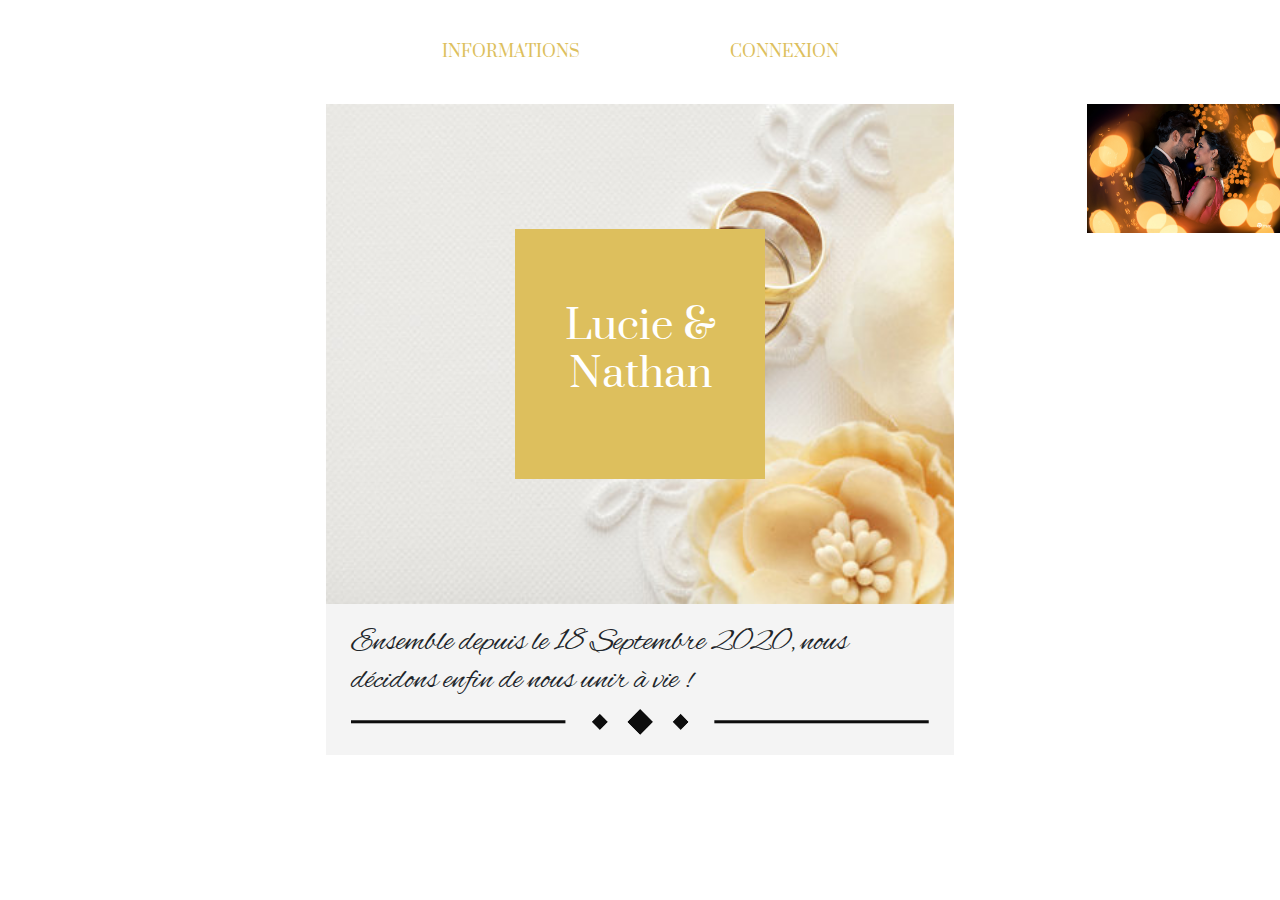
==== index.html @ 64f36aa3 "Construction de la page d'accueil" ====
<!DOCTYPE html>
<html lang="fr">
<head>
    <meta charset="UTF-8">
    <meta name="viewport" content="width=device-width, initial-scale=1.0">
    <title>Mariage - Lucie Smitz & Nathan Decraye</title>
    <link rel="preconnect" href="https://fonts.googleapis.com">
    <link rel="preconnect" href="https://fonts.gstatic.com" crossorigin>
    <link href="https://fonts.googleapis.com/css2?family=Mulish:ital,wght@0,200..1000;1,200..1000&display=swap" rel="stylesheet">
    <link rel="preconnect" href="https://fonts.googleapis.com">
    <link rel="preconnect" href="https://fonts.gstatic.com" crossorigin>
    <link href="https://fonts.googleapis.com/css2?family=Alex+Brush&family=Mulish:ital,wght@0,200..1000;1,200..1000&display=swap" rel="stylesheet">
    <link href="https://cdn.jsdelivr.net/npm/bootstrap@5.3.3/dist/css/bootstrap.min.css" rel="stylesheet" integrity="sha384-QWTKZyjpPEjISv5WaRU9OFeRpok6YctnYmDr5pNlyT2bRjXh0JMhjY6hW+ALEwIH" crossorigin="anonymous">
    <link rel="preconnect" href="https://fonts.googleapis.com">
    <link rel="preconnect" href="https://fonts.gstatic.com" crossorigin>
    <link href="https://fonts.googleapis.com/css2?family=Prata&display=swap" rel="stylesheet">
    <link rel="stylesheet" href="./asset/css/styles.css">
</head>
<body>
    <header class="col-6 offset-3">
        <nav>
            <ul>
                <li>
                    <a href="asset/html/infos.html" title="lien vers la page d'informations">INFORMATIONS</a>
                </li>
                <li>
                    <a href="asset/html/connexion.html" title="lien vers la page de connexion">CONNEXION</a>
                </li>
            </ul>
        </nav>
    </header>
    <section>
        <div class="row">
            <div class="col-6 offset-3">
                <article class="prenom">
                    <div class="article-container">
                        <h1>
                            Lucie & Nathan
                        </h1>
                    </div>
                </article>
                <article class="texte">
                    <h2>
                        Ensemble depuis le 18 Septembre 2020, nous décidons enfin de nous unir à vie !
                    </h2>
                    <img src="./asset/img/losange_dessous_texte.png" alt="image représentant un losange">
                </article>
            </div>
            <div class="col-2 offset-1">
                <aside>
                    <img src="./asset/img/couple_or_accueil.jpg" alt="image représentant un couple de marié">
                </aside>
            </div>
        </div>
    </section>
    <footer>

    </footer>

    <script src="https://cdn.jsdelivr.net/npm/@popperjs/core@2.11.8/dist/umd/popper.min.js" integrity="sha384-I7E8VVD/ismYTF4hNIPjVp/Zjvgyol6VFvRkX/vR+Vc4jQkC+hVqc2pM8ODewa9r" crossorigin="anonymous"></script>
    <script src="https://cdn.jsdelivr.net/npm/bootstrap@5.3.3/dist/js/bootstrap.min.js" integrity="sha384-0pUGZvbkm6XF6gxjEnlmuGrJXVbNuzT9qBBavbLwCsOGabYfZo0T0to5eqruptLy" crossorigin="anonymous"></script>
</body>
</html>
---- asset/css/styles.css ----
/* GLOBAL */
*::before, *::after {
    box-sizing: border-box;
    margin: 0;
    padding: 0;
}

body {
    font-family: "Prata", serif;
    overflow: hidden;
}

/* COULEURS */
:root {
    --or: #DDBF5D;
    --noir: #000;
    --blanc: #fff;
}

/* HEADER */
header {
    display: flex;
    align-items: center;
    justify-content: center;
    margin: 20px 0;
    padding: 20px;
}

nav ul {
    list-style-type: none;
    display: flex;
    gap: 150px; /* Ajustez cette valeur pour définir l'espace entre les liens */
    padding: 0;
    margin: 0;
}

nav a {
    color: var(--or);
    text-decoration: none;
}


/* SECTION */
section {
    width: 100%;
    height: auto;
}

.prenom {
    display: flex;
    justify-content: center; /* Centre horizontalement */
    align-items: center; /* Centre verticalement */
    width: 100%;
    height: 500px;
    background-image: url(../img/bg_accueil.jpg);
    background-repeat: no-repeat;
    background-position: center;
    background-size: cover; /* L'image couvre toute la section */
}

.article-container {
    width: 250px;
    height: 250px;
    background-color: var(--or);
    display: flex;
    justify-content: center; /* Centre horizontalement le contenu */
    align-items: center; /* Centre verticalement le contenu */
}

.article-container h1 {
    color: var(--blanc);
    text-align: center;
}

.texte{
    background-color: #f4f4f4f4;
    padding: 20px 25px;
}

.texte h2{
    font-family: "Alex Brush", cursive;
}

.texte img{
    max-width: 100%;
}


/* ASIDE */
aside img{
    max-width: 100%;
    height: auto;
}
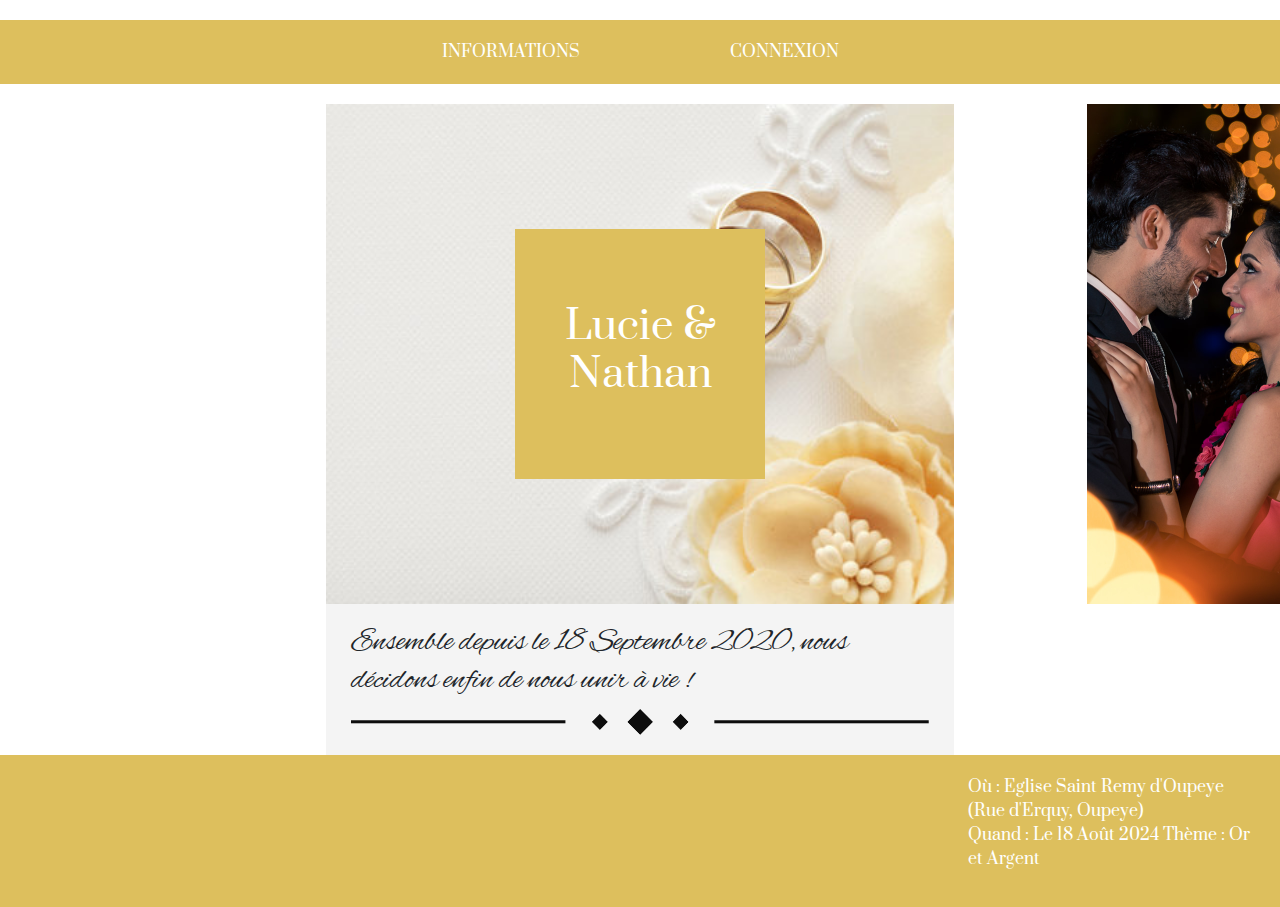
==== commit 31ea41d8: "Finalisation de la page d'accueil" ====
--- a/index.html
+++ b/index.html
@@ -17,7 +17,7 @@
     <link rel="stylesheet" href="./asset/css/styles.css">
 </head>
 <body>
-    <header class="col-6 offset-3">
+    <header>
         <nav>
             <ul>
                 <li>
@@ -54,7 +54,15 @@
         </div>
     </section>
     <footer>
-
+        <div class="row">
+            <div class="col-3 offset-9">
+                <p>
+                    Où : Eglise Saint Remy d'Oupeye (Rue d'Erquy, Oupeye) <br>
+                    Quand : Le 18 Août 2024
+                    Thème : Or et Argent
+                </p>
+            </div>
+        </div>
     </footer>
 
     <script src="https://cdn.jsdelivr.net/npm/@popperjs/core@2.11.8/dist/umd/popper.min.js" integrity="sha384-I7E8VVD/ismYTF4hNIPjVp/Zjvgyol6VFvRkX/vR+Vc4jQkC+hVqc2pM8ODewa9r" crossorigin="anonymous"></script>
--- a/asset/css/styles.css
+++ b/asset/css/styles.css
@@ -7,7 +7,7 @@
 
 body {
     font-family: "Prata", serif;
-    overflow: hidden;
+    /* overflow: hidden; */
 }
 
 /* COULEURS */
@@ -24,6 +24,7 @@
     justify-content: center;
     margin: 20px 0;
     padding: 20px;
+    background-color: var(--or);
 }
 
 nav ul {
@@ -35,13 +36,13 @@
 }
 
 nav a {
-    color: var(--or);
+    color: var(--blanc);
     text-decoration: none;
 }
 
-
 /* SECTION */
 section {
+    display: flex;
     width: 100%;
     height: auto;
 }
@@ -72,22 +73,40 @@
     text-align: center;
 }
 
-.texte{
-    background-color: #f4f4f4f4;
+.texte {
+    background-color: #f4f4f4;
     padding: 20px 25px;
 }
 
-.texte h2{
+.texte h2 {
     font-family: "Alex Brush", cursive;
 }
 
-.texte img{
+.texte img {
     max-width: 100%;
 }
 
+/* ASIDE */
+aside {
+    display: flex;
+    align-items: center;
+    height: 500px; /* Aligne la hauteur de l'aside à la section principale */
+}
 
-/* ASIDE */
-aside img{
+aside img {
     max-width: 100%;
-    height: auto;
+    height: 100%; /* S'assure que l'image couvre toute la hauteur de l'aside */
+    object-fit: cover;
+    background-position: center;
+}
+
+
+/* FOOTER */
+footer{
+    background-color:var(--or);
+    padding: 20px;
+}
+
+div p{
+    color: var(--blanc);
 }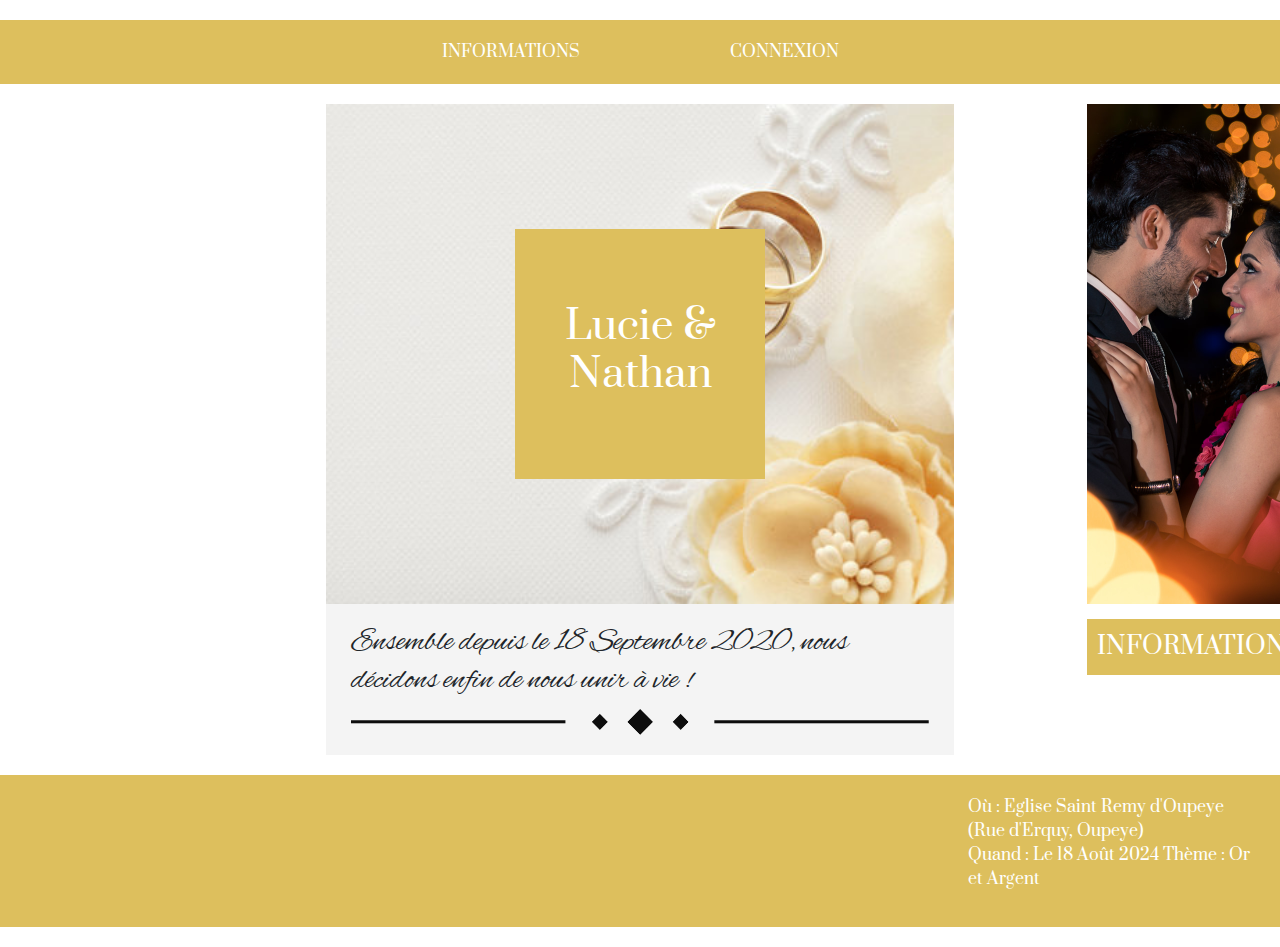
==== commit 0beed62b: "Début responsive page d'accueil" ====
--- a/index.html
+++ b/index.html
@@ -50,6 +50,7 @@
                 <aside>
                     <img src="./asset/img/couple_or_accueil.jpg" alt="image représentant un couple de marié">
                 </aside>
+                <a href="asset/html/infos.html" title="lien vers la  page d'informations">Informations</a>
             </div>
         </div>
     </section>
--- a/asset/css/styles.css
+++ b/asset/css/styles.css
@@ -100,13 +100,38 @@
     background-position: center;
 }
 
+div a{
+    display: block;
+    text-decoration: none;
+    background-color: var(--or);
+    color: #fff;
+    text-transform: uppercase;
+    padding: 10px;
+    margin-top: 15px;
+    font-size: 1.5rem;
+    text-align: center;
+}
 
 /* FOOTER */
 footer{
     background-color:var(--or);
     padding: 20px;
+    margin: 20px 0;
 }
 
 div p{
     color: var(--blanc);
+}
+
+
+/* RESPONSIVE DESIGN */
+@media (max-width: 900px){
+    div a{
+        font-size: 10px;
+    }
+}
+@media (max-width: 700px){
+    div a{
+        font-size: 7.5px;
+    }
 }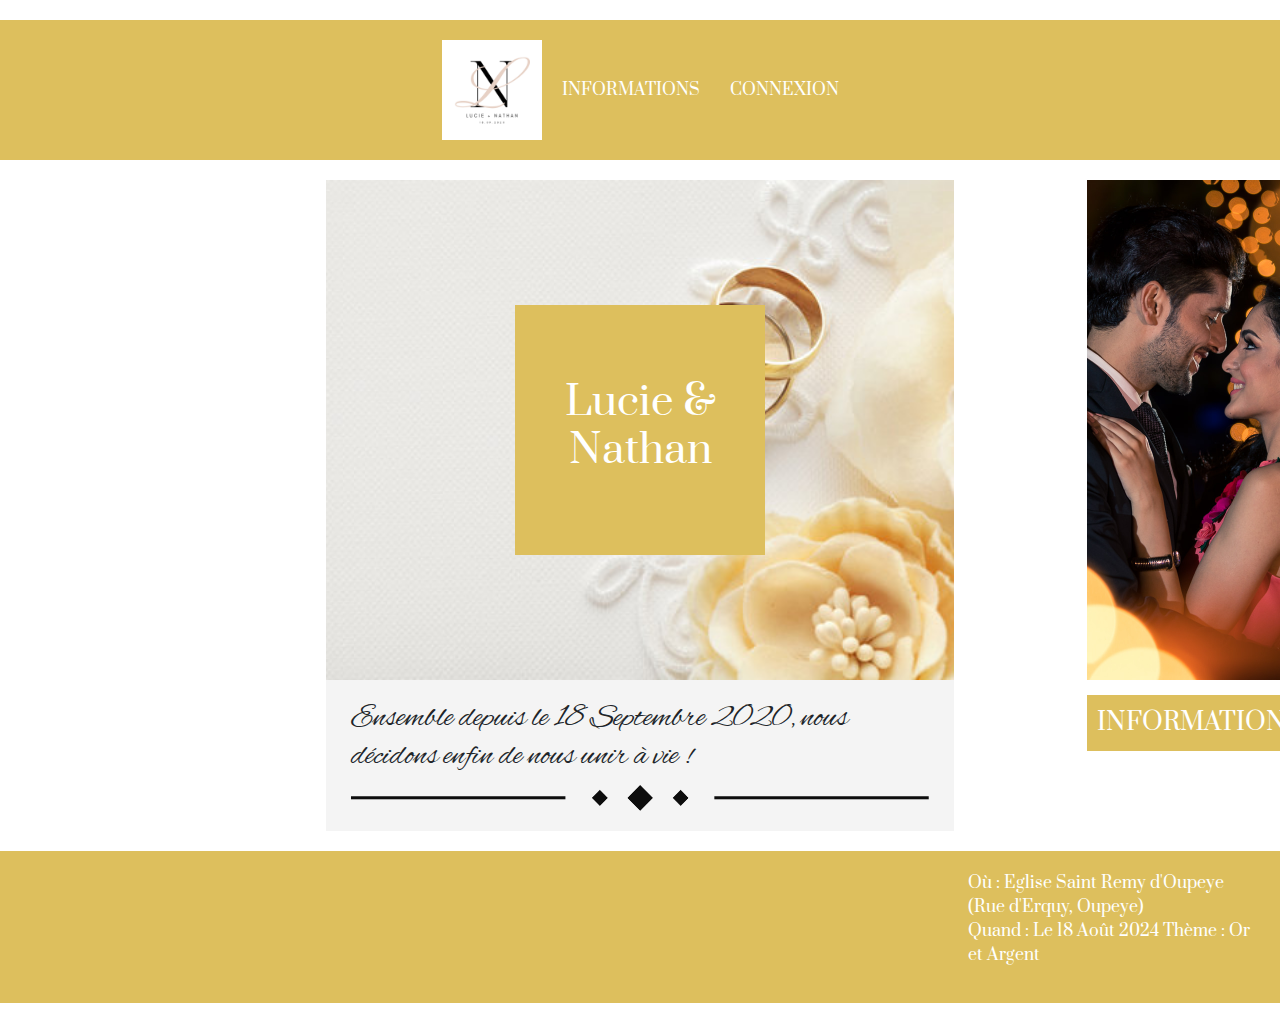
==== commit b5d84ab4: "Essai menu hamburger" ====
--- a/index.html
+++ b/index.html
@@ -19,6 +19,9 @@
 <body>
     <header>
         <nav>
+            <a href="index.html" title="lien vers la page d'accueil">
+                <img src="asset/img/logo_mariage.png" alt="logo du mariage" width="100px">
+            </a>
             <ul>
                 <li>
                     <a href="asset/html/infos.html" title="lien vers la page d'informations">INFORMATIONS</a>
@@ -28,7 +31,7 @@
                 </li>
             </ul>
         </nav>
-    </header>
+    </header>    
     <section>
         <div class="row">
             <div class="col-6 offset-3">
--- a/asset/css/styles.css
+++ b/asset/css/styles.css
@@ -27,10 +27,19 @@
     background-color: var(--or);
 }
 
+nav {
+    display: flex;
+    align-items: center;
+}
+
+nav a img {
+    margin-right: 20px; /* Ajustez cette valeur pour l'espacement entre le logo et les liens */
+}
+
 nav ul {
     list-style-type: none;
     display: flex;
-    gap: 150px; /* Ajustez cette valeur pour définir l'espace entre les liens */
+    gap: 30px; /* Ajustez cette valeur pour définir l'espace entre les liens */
     padding: 0;
     margin: 0;
 }
@@ -39,6 +48,7 @@
     color: var(--blanc);
     text-decoration: none;
 }
+
 
 /* SECTION */
 section {
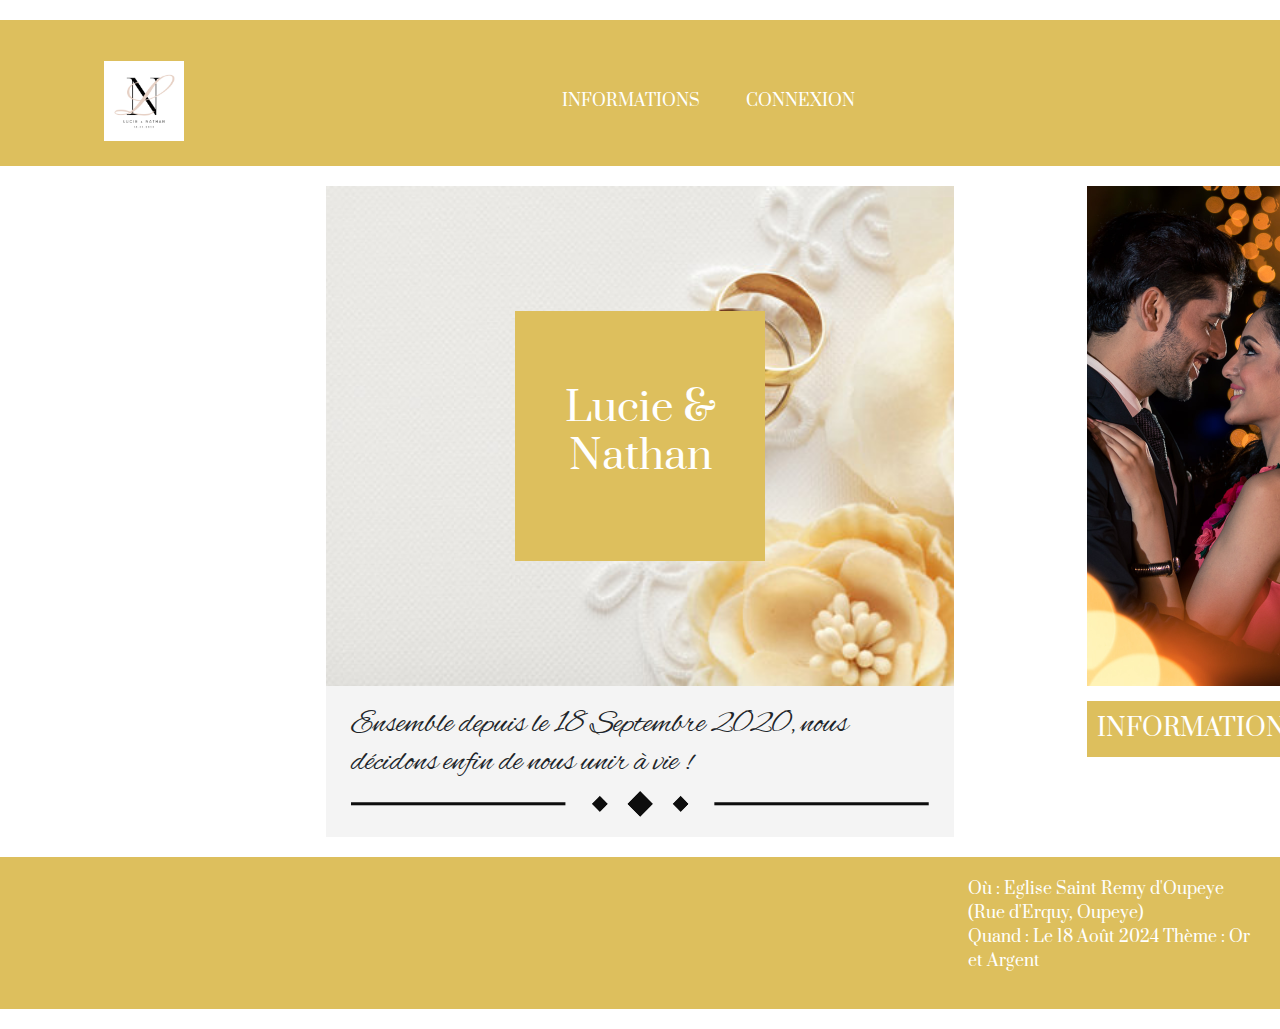
==== commit d8bbb0a5: "Ajout du menu hamburger" ====
--- a/index.html
+++ b/index.html
@@ -18,19 +18,29 @@
 </head>
 <body>
     <header>
-        <nav>
-            <a href="index.html" title="lien vers la page d'accueil">
-                <img src="asset/img/logo_mariage.png" alt="logo du mariage" width="100px">
-            </a>
-            <ul>
-                <li>
-                    <a href="asset/html/infos.html" title="lien vers la page d'informations">INFORMATIONS</a>
-                </li>
-                <li>
-                    <a href="asset/html/connexion.html" title="lien vers la page de connexion">CONNEXION</a>
-                </li>
-            </ul>
-        </nav>
+        <div class="container">
+            <nav class="navbar navbar-expand-lg bg-body-tertiary">
+                <div class="container-fluid justify-content-center">
+                    <a class="navbar-brand" href="index.html">
+                        <img src="asset/img/logo_mariage.png" alt="Logo" width="80" height="80" class="d-inline-block align-text-top">
+                    </a>
+                    <button class="navbar-toggler" type="button" data-bs-toggle="collapse" data-bs-target="#navbarNav"
+                        aria-controls="navbarNav" aria-expanded="false" aria-label="Toggle navigation">
+                        <span class="navbar-toggler-icon"></span>
+                    </button>
+                    <div class="collapse navbar-collapse justify-content-center" id="navbarNav">
+                        <ul class="navbar-nav">
+                            <li class="nav-item">
+                                <a href="asset/html/infos.html" class="nav-link">INFORMATIONS</a>
+                            </li>
+                            <li class="nav-item">
+                                <a href="asset/html/connexion.html" class="nav-link">CONNEXION</a>
+                            </li>
+                        </ul>
+                    </div>
+                </div>
+            </nav>
+        </div>
     </header>    
     <section>
         <div class="row">
--- a/asset/css/styles.css
+++ b/asset/css/styles.css
@@ -27,6 +27,11 @@
     background-color: var(--or);
 }
 
+.navbar {
+    background-color: var(--or) !important;
+    padding: 0; /* Ajouté pour enlever les marges et remplissages par défaut */
+}
+
 nav {
     display: flex;
     align-items: center;
@@ -45,7 +50,7 @@
 }
 
 nav a {
-    color: var(--blanc);
+    color: var(--blanc) !important;
     text-decoration: none;
 }
 
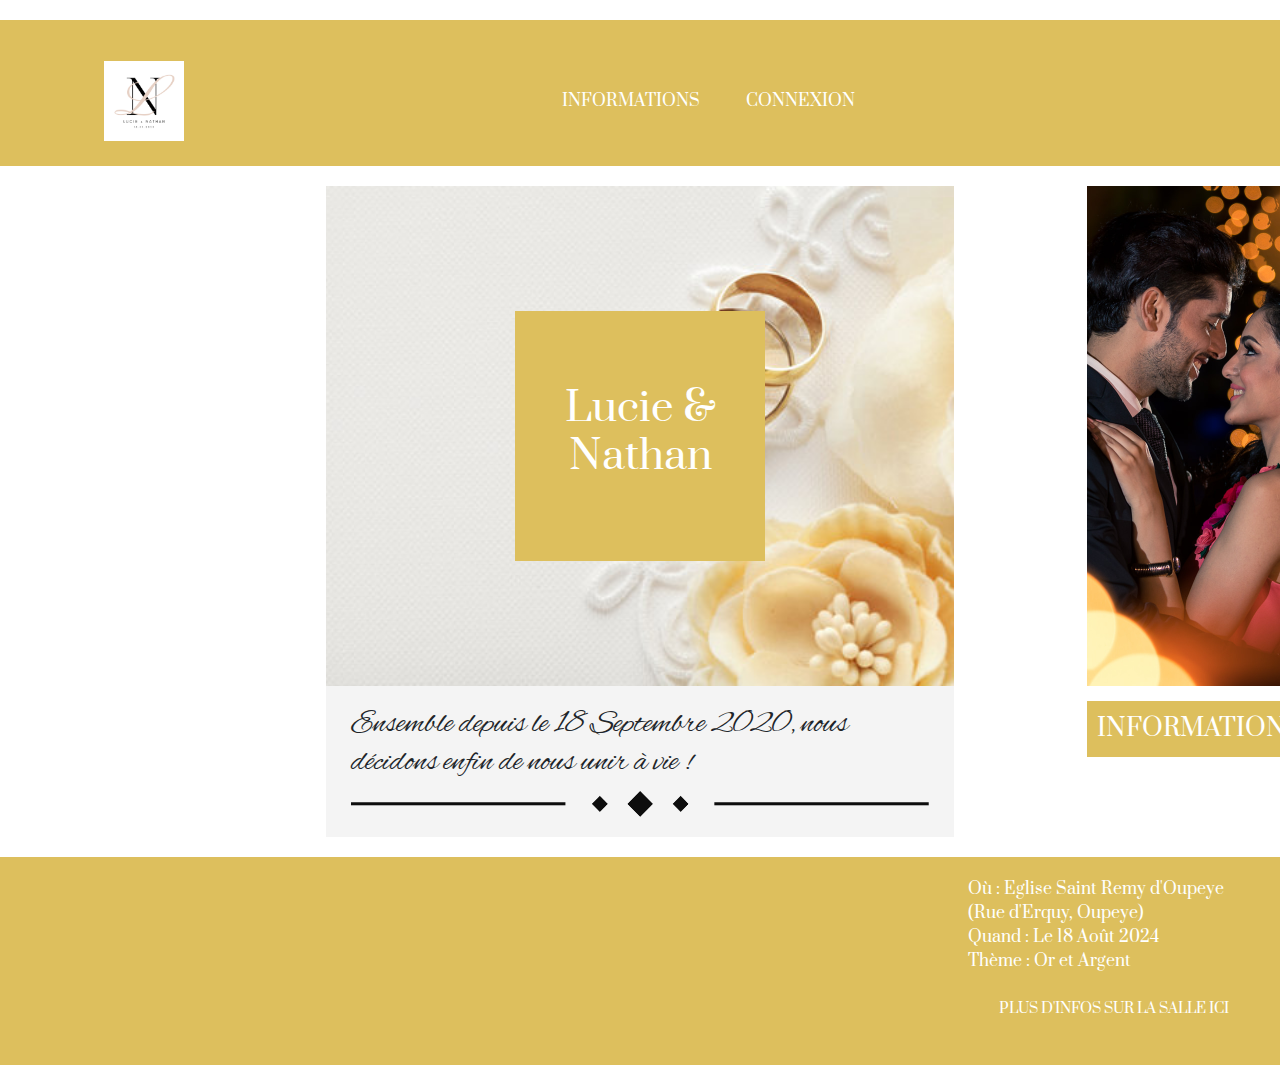
==== commit cc582773: "Finalisation du site" ====
--- a/index.html
+++ b/index.html
@@ -72,8 +72,9 @@
             <div class="col-3 offset-9">
                 <p>
                     Où : Eglise Saint Remy d'Oupeye (Rue d'Erquy, Oupeye) <br>
-                    Quand : Le 18 Août 2024
-                    Thème : Or et Argent
+                    Quand : Le 18 Août 2024 <br>
+                    Thème : Or et Argent <br>
+                    <a href="https://www.domaineduchateaudefreux.be/salles/salle-hermes-grande-capacite/">Plus d'infos sur la salle ici</a>
                 </p>
             </div>
         </div>
--- a/asset/css/styles.css
+++ b/asset/css/styles.css
@@ -137,6 +137,10 @@
 div p{
     color: var(--blanc);
 }
+footer div a{
+    color: var(--blanc);
+    font-size: 14px;
+}
 
 
 /* RESPONSIVE DESIGN */
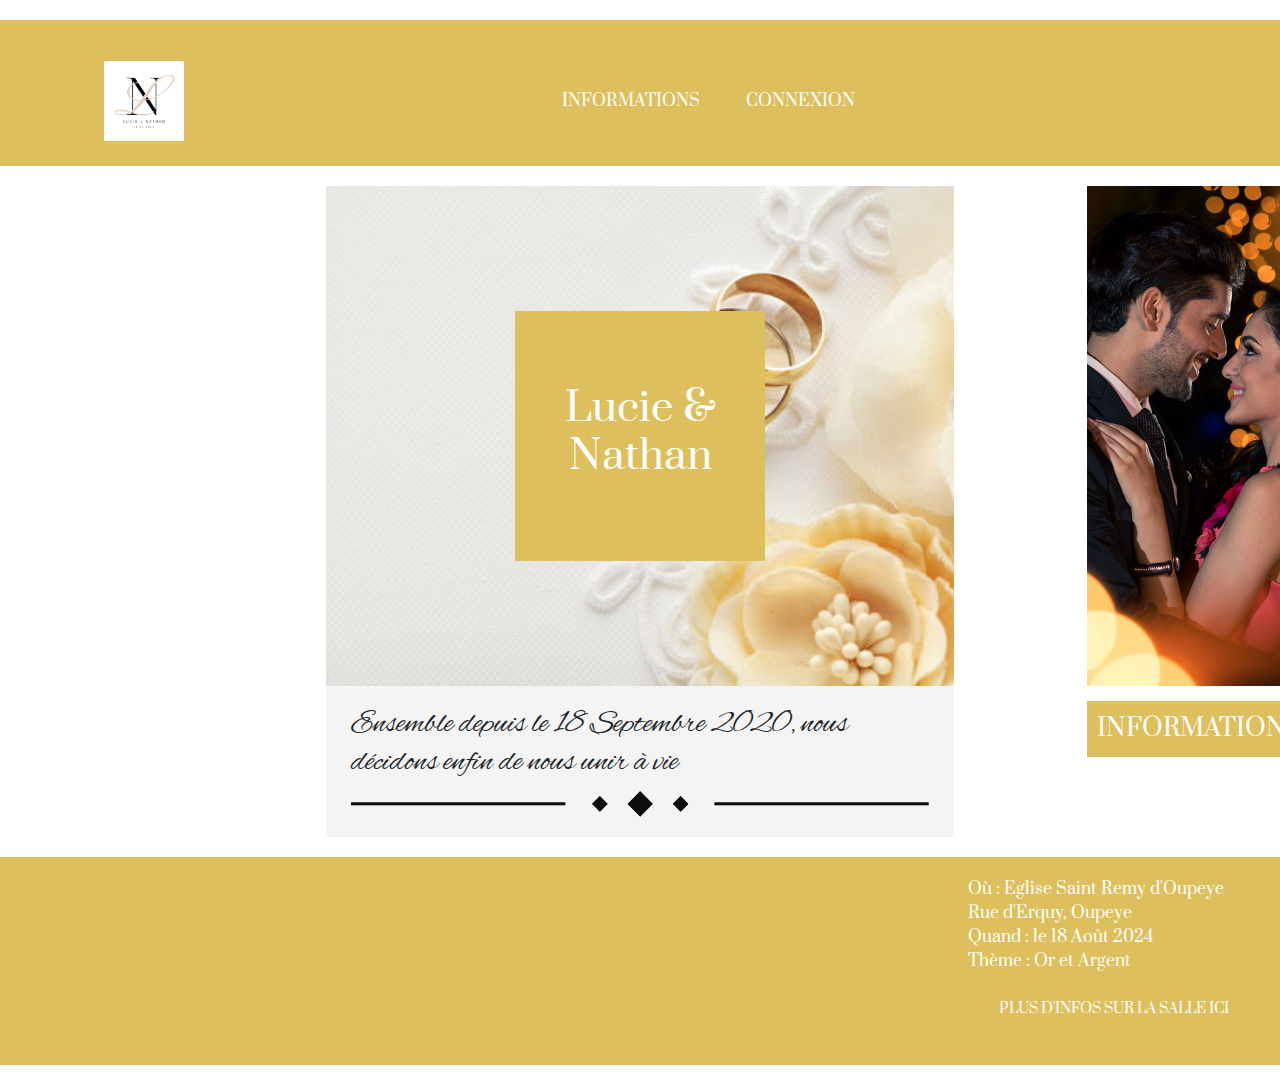
==== commit a5803e97: "Correction orthographe" ====
--- a/index.html
+++ b/index.html
@@ -54,7 +54,7 @@
                 </article>
                 <article class="texte">
                     <h2>
-                        Ensemble depuis le 18 Septembre 2020, nous décidons enfin de nous unir à vie !
+                        Ensemble depuis le 18 Septembre 2020, nous décidons enfin de nous unir à vie
                     </h2>
                     <img src="./asset/img/losange_dessous_texte.png" alt="image représentant un losange">
                 </article>
@@ -71,10 +71,10 @@
         <div class="row">
             <div class="col-3 offset-9">
                 <p>
-                    Où : Eglise Saint Remy d'Oupeye (Rue d'Erquy, Oupeye) <br>
-                    Quand : Le 18 Août 2024 <br>
+                    Où : Eglise Saint Remy d'Oupeye <br> Rue d'Erquy, Oupeye <br>
+                    Quand : le 18 Août 2024 <br>
                     Thème : Or et Argent <br>
-                    <a href="https://www.domaineduchateaudefreux.be/salles/salle-hermes-grande-capacite/">Plus d'infos sur la salle ici</a>
+                    <a href="https://www.domaineduchateaudefreux.be/salles/salle-hermes-grande-capacite/"  target="_blank">Plus d'infos sur la salle ici</a>
                 </p>
             </div>
         </div>
